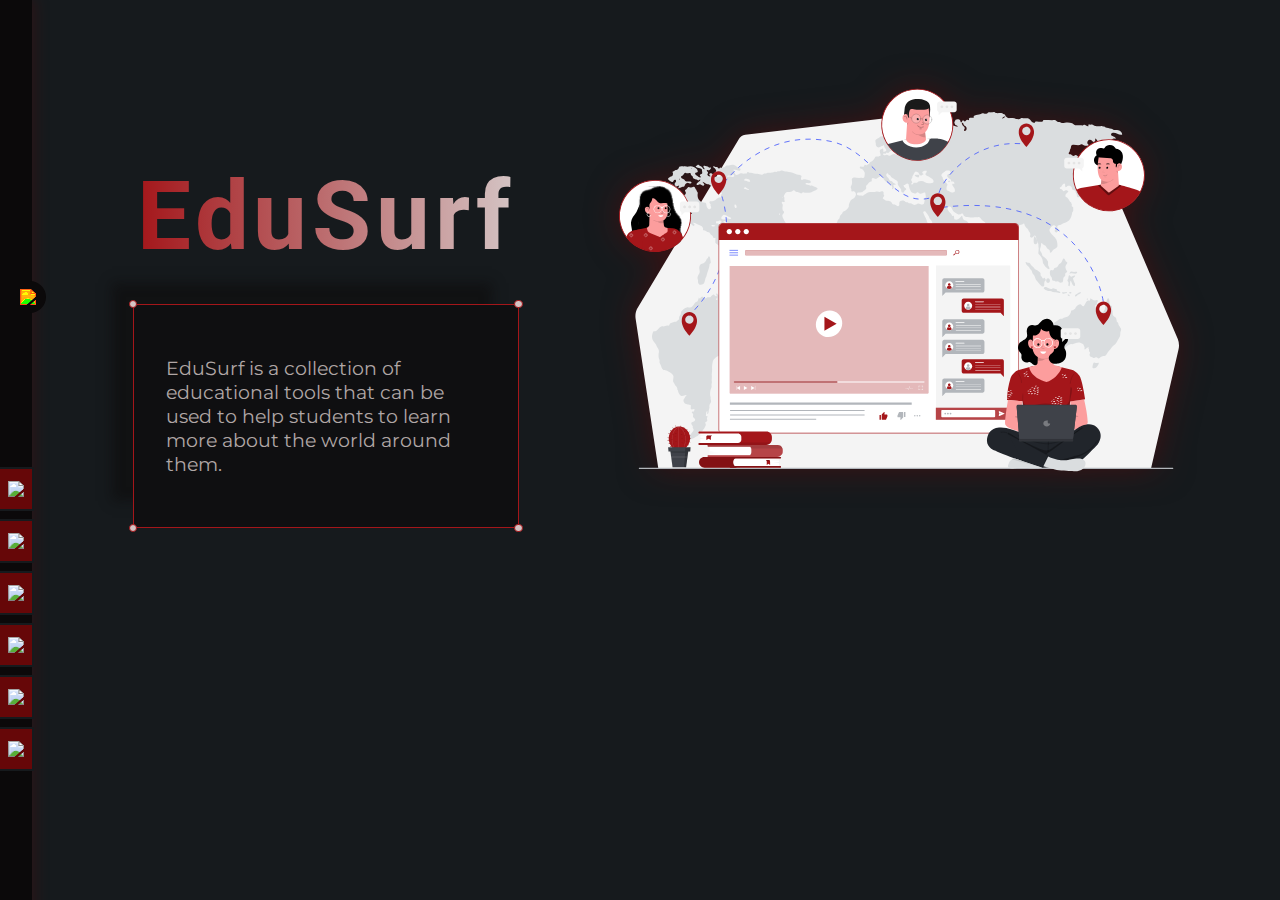
==== src/index.html @ d07c97ca "Merge branch 'main' of https://github.com/Murf-y/Classified" ====
<!DOCTYPE html>
<html lang="en">
<head>
    <meta charset="UTF-8">
    <meta http-equiv="X-UA-Compatible" content="IE=edge">
    <meta name="viewport" content="width=device-width, initial-scale=1.0">

    <link href= "styles/index.css" rel=stylesheet>
    <link href= "styles/nav.css" rel=stylesheet>
    <link rel="preconnect" href="https://fonts.googleapis.com">
    <link rel="preconnect" href="https://fonts.gstatic.com" crossorigin>
    <link href="https://fonts.googleapis.com/css2?family=Montserrat:wght@459&family=Roboto:ital,wght@1,500&display=swap" rel="stylesheet">


    <script src="js/navbar.js"                  defer type="module"></script>
    <script src="js/Tabs/dictionaryTab.js"      defer type="module"></script>
    <script src="js/Tabs/calculatorTab.js"      defer type="module"></script>
    <script src="js/Tabs/translateTab.js"       defer type="module"></script>
    <script src="js/Tabs/notesTab.js"           defer type="module"></script>
    <script src="js/Tabs/searchBooksTab.js"     defer type="module"></script>
    <script src="js/Tabs/numberTab.js"          defer type="module"></script>  

    <!--TODO: Change to the actual name-->
    <title>EduSurf</title>

</head>
<body>
    <div class="navbar">
        
        <div class="navbar-logo" href="#"></div>
        <div class="spacer"></div>
        <div class="navbar-controller">
                <img class="navbar-controller-icon right-icon" src="../assets/icons/arrow-right.svg"></img>
        
        </div>
        <div class="spacer"></div>
        <div class="navbar-item closed" id="DictionaryTab">
            <img class="navbar-item-icon" src="../assets/icons/dictonary.svg"></img>
            <h2 class="navbar-item-text hidden">Dictonary</h2>
        </div>
        <div class="navbar-item closed" id="CalculatorTab">
            <img class="navbar-item-icon" src="../assets/icons/calculator.svg"></img>
            <h2 class="navbar-item-text hidden">Calculator</h2>
        </div>
        <div class="navbar-item closed" id="SearchBooksTab">
            <img class="navbar-item-icon" src="../assets/icons/search-books.svg"></img>
            <h2 class="navbar-item-text hidden">Books</h2>
        </div>
        <div class="navbar-item closed" id="TranslateTab">
            <img class="navbar-item-icon" src="../assets/icons/translate.svg"></img>
            <h2 class="navbar-item-text hidden">Translate</h2>
        </div>
        <div class="navbar-item closed" id="NotesTab">
            <img class="navbar-item-icon" src="../assets/icons/notes.svg"></img>
            <h2 class="navbar-item-text hidden">Notes</h2>
        </div>
        <div class="navbar-item closed" id="NumbersTab">
            <img class="navbar-item-icon" src="../assets/icons/numbers.svg"></img>
            <h2 class="navbar-item-text hidden">Numbers</h2>
        </div>
        <div class="spacer"></div>
    </div>
    <div class="main">
        <section class="head">
            <div class="about-container">    
                <div class="title">
                    EduSurf
                </div>
                <div class="dialogue" id="dialogue-top">
                    <div class="box">
                        <div id="corner-tl" class="box-corner"></div>
                        <div id="corner-tr" class="box-corner"></div>
                        <div id="corner-bl" class="box-corner"></div>
                        <div id="corner-br" class="box-corner"></div>
                        <p>EduSurf is a collection of educational tools that can be used to help students to learn more about the world around them.</p>
                    </div>
                </div>
            </div>
            <img class="title-image" src="../assets/images/School.svg">
            </img>
            
        </section>

        <section class="middle">
            <div class="dialogue" id="dialogue-bottom">
                <div class="box">
                    <div id="corner-tl" class="box-corner"></div>
                    <div id="corner-tr" class="box-corner"></div>
                    <div id="corner-bl" class="box-corner"></div>
                    <div id="corner-br" class="box-corner"></div>
                    <p>EduSurf is a collection of educational tools that can be used to help students to learn more about the world around them.</p>
                </div>
            </div>
            
        </section>
        
    </div>
</body>
</html>
---- src/styles/index.css ----
:root{
    /* TODO: These need to be renamed to the accurate usage*/
    --color-primary: #161A1D;
    --color-primary-rgb: 18,26,29;
    --color-secondary: #0B090A;
    --color-secondary-rgb: 11,9,10;
    --color-tertiary: #660708;
    --color-tertiary-rgb: 102,7,8;
    --text-primary: #A4161A;
    --text-primary-rgb: 164,22,26;
    --text-secondary: #BA181B;
    --text-secondary-rgb: 186,24,27;
    --text-tertiary:#B1A7A6;
    --text-tertiary-rgb: 177,167,166;
    --text-quaternary: #d4c4c4;
    --text-quaternary-rgb: 212,196,196;

    --navbar-width: 2rem;
}

body{
    background-color: var(--color-primary);
    margin: 0;
    padding: 0;
    font-family: 'Montserrat', sans-serif;
}

.hidden{
    display: none;
}


.main {
    /*  TODO: decide whether to make the navbar goes above
        TODO  the main page or below it. */
    margin-left: var(--navbar-width);
    width: calc(100% - var(--navbar-width));
    height: 100%;
    z-index: 0;
    transition: all 0.5s;
}

.head{
    display: flex;
    justify-content: space-evenly;
    align-items: flex-start;

}

.about-container{
    display: flex;
    flex-direction: column;
    justify-content: space-between;
    align-items: center;
}
.title-image{
    width:35rem;
    height:35rem;
    filter: drop-shadow(0px 0px 1rem rgba(var(--color-tertiary-rgb),0.5));
}

.title{
    font-size: 6rem;
    font-family: 'Roboto', sans-serif;
    font-weight: 700;
    margin-top: 10rem;
    letter-spacing: 0.3rem;
    background-image: linear-gradient(to right, var(--text-primary), var(--text-quaternary));
    background-size: 100%;
    background-repeat: repeat;
    transition: all 0.5s;
    -webkit-background-clip: text;
    -webkit-text-fill-color: transparent;
    -moz-background-clip: text;
    -moz-text-fill-color: transparent;
    -o-background-clip: text;
    -o-text-fill-color: transparent;

}
.title:hover{
    transform: scale(1.1) translateY(-1rem);
}
.dialogue{
    display: flex;
    justify-content: center;
    align-items: center;
    color: var(--text-tertiary);
    margin-top: 2rem;
    font-size: 1.2rem;
}
.dialogue:hover{
    color: var(--text-quaternary);
}

#dialogue-bottom{
    display: none;
}
.box-corner {
    height: 0.4rem;
    width: 0.4rem;
    border-radius: 50%;
    border: 1px solid var(--text-primary);
    background-color: var(--text-quaternary);
    position: absolute;
}
.box {
    background-color: rgba(var(--color-secondary-rgb),0.6);
    width: 20rem;
    padding: 2rem;
    border: 0.05rem solid var(--text-primary);
    transition: all 0.5s;
    position: relative;
    box-shadow: -1.5rem -1.5rem 0.7rem -0.2rem rgba(var(--color-secondary-rgb),0.5);
}
.box:hover{
    transform: scale(1.1) translateY(-0.1rem);
    background-color: rgba(var(--color-secondary-rgb),0.7);
}
#corner-tl {
    top: -5px;
    left: -5px;
}

#corner-tr {
    top: -5px;
    right: -5px;
}

#corner-br {
    bottom: -5px;
    right: -5px;
}

#corner-bl {
    bottom: -5px;
    left: -5px;
}




@media screen and (min-width : 1500px) {

    .title-image{
        width:50rem;
        height:50rem;
    }
    .title{   
        margin-top: 10rem;
        font-size: 8rem;
    }
    #dialogue-top{
        display: flex;
    }
    #dialogue-bottom{
        display: none;
    }
    .dialogue{
        margin-top: 5rem;
        margin-bottom: 6rem;
    }
    .box{
        width: 25rem;
        box-shadow: -2rem -2rem 0.7rem -0.2rem rgba(var(--color-secondary-rgb),0.5);

    }
}
@media screen and (max-width: 1080px) {

    .title-image{
        width:20rem;
        height:20rem;
    }
    .title{   
        margin-top: 5rem;
        font-size: 6rem;
    }
    #dialogue-top{
        display: none;
    }
    #dialogue-bottom{
        display: flex;
    }
}
@media screen and (max-width: 800px) {
    .head{
        flex-direction: column;
    }
    .title{
        font-size: 5rem;
    }
    .head{
        align-items: center;
    }
    .dialogue{
        margin-top: 3rem;
        margin-bottom: 5rem;
    }
    .box{
        width: 15rem;
        box-shadow: -1rem -1rem 0.7rem -0.2rem rgba(var(--color-secondary-rgb),0.5);

    }
}
@media screen and (max-width: 400px) {
    .title-image{
        width: 15rem;
        height: 15rem;
    }
    .title{
        margin-top: 2rem;
        font-size: 2.5rem;
    }
    .box{
        width: 9rem;
        font-size:1rem;
    }
    .dialogue{
        margin-top: 4rem;
        margin-bottom: 5rem;
    }
}

@media screen and (max-width: 300px) {
    .title-image{
        width: 10rem;
        height: 10rem;
    }
    .title{
        margin-top: 1rem;
        font-size: 2rem;
    }
    .box{
        width: 8rem;
        font-size:1rem;
    }
}
---- src/styles/nav.css ----
.navbar{
    background-color: var(--color-secondary);
    height: 100vh;
    width: var(--navbar-width);
    position: fixed;
    top: 0;
    left: 0;
    z-index: 1;
    display: flex;
    flex-direction: column;
    justify-content: flex-start;
    align-items: center;
    box-shadow: 0.01rem 0 1rem 0.1rem rgba(var(--color-tertiary-rgb),0.3);
    padding-top: 2rem;
    transition: 0.5s;
}
.spacer{
    flex-grow: 2;
}


.navbar-logo{
    width: 80%;
    height: 6rem;
    display: flex;
    justify-content: center;
    flex-direction: column;
    align-items: center;
    background-size: cover;
    background-repeat: no-repeat;
    filter: invert(2%) sepia(0%) saturate(7296%) hue-rotate(395deg) brightness(70%) contrast(100%); 
    background-image: url("../../assets/images/logo.svg");
    border-radius:1rem;
    transition: all 0.5s;

}

.navbar-item{
    border: 2px solid var(--color-primary);
    margin-bottom: 0.5rem;
    font-size: 0.7rem;
    font-weight: bold;
    max-height: 2.5rem;
    width: 100%;
    flex-grow: 1;
    background-color: var(--color-tertiary);
    text-transform: uppercase;
    text-decoration: none;
    display: flex;
    justify-content: center;
    align-items: center;
    transition:0.4s;
    cursor: pointer;
}

.closed:hover{
    background-color: var(--text-secondary);
    border-radius: 0 2rem 2rem 0;
    padding-left: 4rem;

}
.opened{
    background-color: var(--text-secondary);
    border-radius: 0 2rem 2rem 0;
    padding-left: 4rem;
    padding-right: 1rem;
    justify-content: flex-start;
    box-shadow: 0 0.1rem 0.2rem var(--color-tertiary);
    transition: 0.4s;
    
}


.opened:hover{
    background-color: var(--text-primary);
    box-shadow: 0 0.05rem 0.1rem var(--color-tertiary);
    transform: translateY(-0.2rem);
}

.navbar-item-icon .navbar-item-text{
    transition: all 0.5s;
}

.navbar-controller{
    position: relative;
    display: flex;
    justify-content: center;
    align-items: center;
    width: 2.2rem;
    height: 2rem;
    margin-left: calc(var(--navbar-width)  +  calc(var(--navbar-width) - 3rem)/2);
    background-color: var(--color-secondary);
    border-radius: 0 1rem 1rem 0;
    transition: all 0.5s;
}

.navbar-controller-icon{
    cursor: pointer;
    filter: invert(6%) sepia(52%) saturate(7296%) hue-rotate(352deg) brightness(103%) contrast(101%); 
    transition: 0.4s;
}

.right-icon:hover{
    transform: translateX(0.3rem) scaleX(1.2);
}

.left-icon:hover{
    transform: translateX(-0.3rem) scaleX(1.2);
}
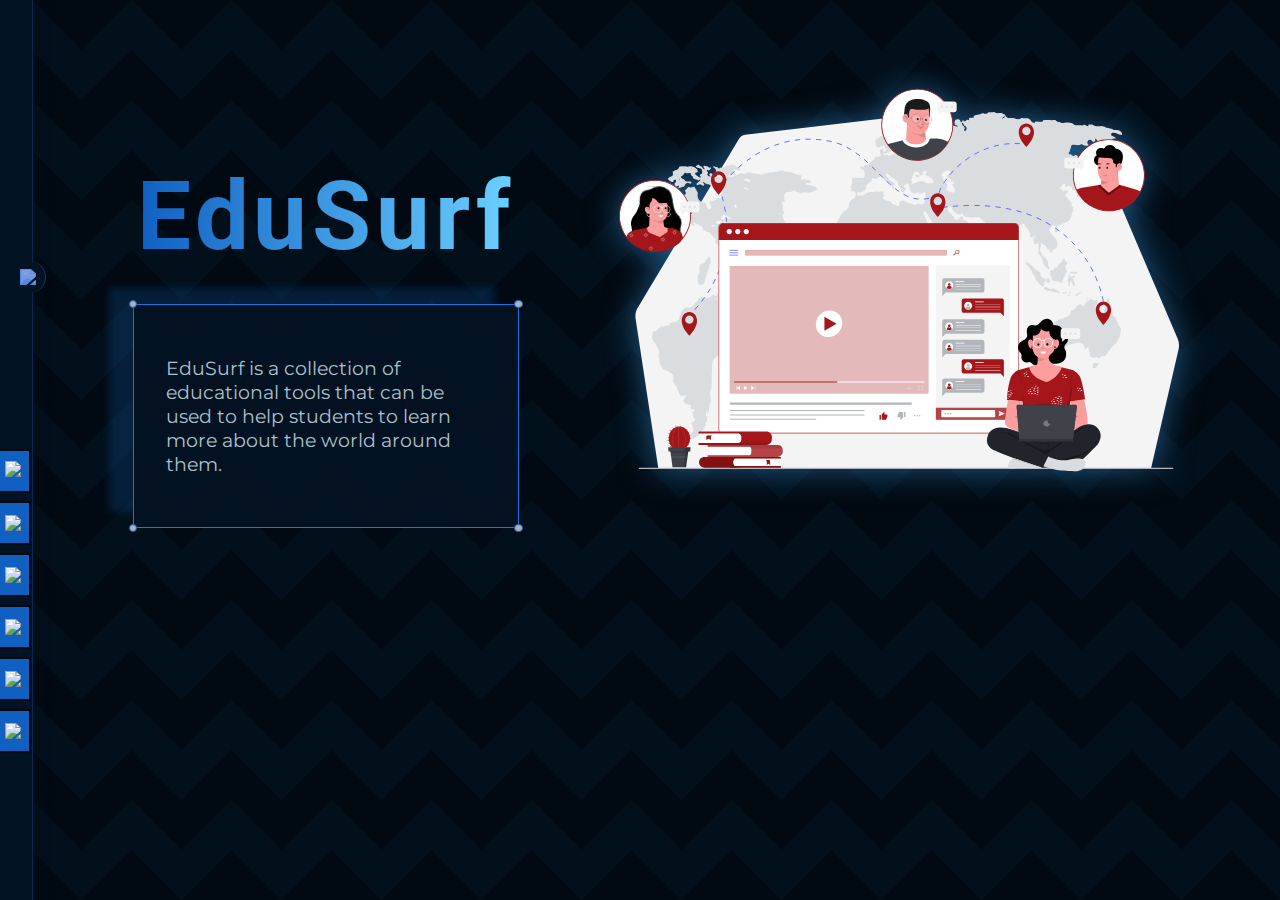
==== commit 19b27c40: ":fire: added the dictionary page" ====
--- a/src/index.html
+++ b/src/index.html
@@ -7,18 +7,10 @@
 
     <link href= "styles/index.css" rel=stylesheet>
     <link href= "styles/nav.css" rel=stylesheet>
+    <link href= "styles/variables.css" rel=stylesheet>
     <link rel="preconnect" href="https://fonts.googleapis.com">
     <link rel="preconnect" href="https://fonts.gstatic.com" crossorigin>
     <link href="https://fonts.googleapis.com/css2?family=Montserrat:wght@459&family=Roboto:ital,wght@1,500&display=swap" rel="stylesheet">
-
-
-    <script src="js/navbar.js"                  defer type="module"></script>
-    <script src="js/Tabs/dictionaryTab.js"      defer type="module"></script>
-    <script src="js/Tabs/calculatorTab.js"      defer type="module"></script>
-    <script src="js/Tabs/translateTab.js"       defer type="module"></script>
-    <script src="js/Tabs/notesTab.js"           defer type="module"></script>
-    <script src="js/Tabs/searchBooksTab.js"     defer type="module"></script>
-    <script src="js/Tabs/numberTab.js"          defer type="module"></script>  
 
     <!--TODO: Change to the actual name-->
     <title>EduSurf</title>
@@ -27,35 +19,37 @@
 <body>
     <div class="navbar">
         
-        <div class="navbar-logo" href="#"></div>
+        <div class="navbar-logo"></div>
         <div class="spacer"></div>
         <div class="navbar-controller">
-                <img class="navbar-controller-icon right-icon" src="../assets/icons/arrow-right.svg"></img>
+                <img class="navbar-controller-icon right-icon" src="../../assets/icons/arrow-right.svg"></img>
         
         </div>
         <div class="spacer"></div>
-        <div class="navbar-item closed" id="DictionaryTab">
-            <img class="navbar-item-icon" src="../assets/icons/dictonary.svg"></img>
-            <h2 class="navbar-item-text hidden">Dictonary</h2>
+        <div class="navbar-item closed" >
+            <a href="pages/dictionary.html" style="text-decoration: none;">
+                <img class="navbar-item-icon" src="../../assets/icons/dictonary.svg"></img>
+                <h2 class="navbar-item-text hidden">Dictonary</h2>
+            </a>
         </div>
-        <div class="navbar-item closed" id="CalculatorTab">
-            <img class="navbar-item-icon" src="../assets/icons/calculator.svg"></img>
+        <div class="navbar-item closed">
+            <img class="navbar-item-icon" src="../../assets/icons/calculator.svg"></img>
             <h2 class="navbar-item-text hidden">Calculator</h2>
         </div>
-        <div class="navbar-item closed" id="SearchBooksTab">
-            <img class="navbar-item-icon" src="../assets/icons/search-books.svg"></img>
+        <div class="navbar-item closed">
+            <img class="navbar-item-icon" src="../../assets/icons/search-books.svg"></img>
             <h2 class="navbar-item-text hidden">Books</h2>
         </div>
-        <div class="navbar-item closed" id="TranslateTab">
-            <img class="navbar-item-icon" src="../assets/icons/translate.svg"></img>
+        <div class="navbar-item closed">
+            <img class="navbar-item-icon" src="../../assets/icons/translate.svg"></img>
             <h2 class="navbar-item-text hidden">Translate</h2>
         </div>
-        <div class="navbar-item closed" id="NotesTab">
-            <img class="navbar-item-icon" src="../assets/icons/notes.svg"></img>
+        <div class="navbar-item closed">
+            <img class="navbar-item-icon" src="../../assets/icons/notes.svg"></img>
             <h2 class="navbar-item-text hidden">Notes</h2>
         </div>
-        <div class="navbar-item closed" id="NumbersTab">
-            <img class="navbar-item-icon" src="../assets/icons/numbers.svg"></img>
+        <div class="navbar-item closed">
+            <img class="navbar-item-icon" src="../../assets/icons/numbers.svg"></img>
             <h2 class="navbar-item-text hidden">Numbers</h2>
         </div>
         <div class="spacer"></div>
@@ -76,7 +70,7 @@
                     </div>
                 </div>
             </div>
-            <img class="title-image" src="../assets/images/School.svg">
+            <img class="title-image" src="../../assets/images/School.svg">
             </img>
             
         </section>
@@ -95,5 +89,9 @@
         </section>
         
     </div>
+
+
+
+    <script src="js/navbar.js"                  defer type="module"></script>
 </body>
 </html>--- a/src/styles/index.css
+++ b/src/styles/index.css
@@ -1,28 +1,9 @@
-:root{
-    /* TODO: These need to be renamed to the accurate usage*/
-    --color-primary: #161A1D;
-    --color-primary-rgb: 18,26,29;
-    --color-secondary: #0B090A;
-    --color-secondary-rgb: 11,9,10;
-    --color-tertiary: #660708;
-    --color-tertiary-rgb: 102,7,8;
-    --text-primary: #A4161A;
-    --text-primary-rgb: 164,22,26;
-    --text-secondary: #BA181B;
-    --text-secondary-rgb: 186,24,27;
-    --text-tertiary:#B1A7A6;
-    --text-tertiary-rgb: 177,167,166;
-    --text-quaternary: #d4c4c4;
-    --text-quaternary-rgb: 212,196,196;
-
-    --navbar-width: 2rem;
-}
-
 body{
-    background-color: var(--color-primary);
+    background-color: var(--color-darkblue-1);
     margin: 0;
     padding: 0;
     font-family: 'Montserrat', sans-serif;
+    height: 100vh;
 }
 
 .hidden{
@@ -31,13 +12,20 @@
 
 
 .main {
-    /*  TODO: decide whether to make the navbar goes above
-        TODO  the main page or below it. */
     margin-left: var(--navbar-width);
     width: calc(100% - var(--navbar-width));
-    height: 100%;
     z-index: 0;
     transition: all 0.5s;
+    height: 100%;
+    --stripe: var(--color-darkblue-1-2);
+    --bg: var(--color-darkblue-1);
+
+    background: linear-gradient(135deg, var(--bg) 25%, transparent 25%) -50px 0,
+      linear-gradient(225deg, var(--bg) 25%, transparent 25%) -50px 0,
+      linear-gradient(315deg, var(--bg) 25%, transparent 25%),
+      linear-gradient(45deg, var(--bg) 25%, transparent 25%);
+    background-size: 100px 100px;
+    background-color: var(--stripe);
 }
 
 .head{
@@ -56,7 +44,11 @@
 .title-image{
     width:35rem;
     height:35rem;
-    filter: drop-shadow(0px 0px 1rem rgba(var(--color-tertiary-rgb),0.5));
+    filter: drop-shadow(0px 0px 1rem rgba(var(--color-lightblue-1-rgb),0.5));
+    user-select: none;
+    -moz-user-select: none;
+    -webkit-user-select: none;
+    -ms-user-select: none;
 }
 
 .title{
@@ -65,10 +57,15 @@
     font-weight: 700;
     margin-top: 10rem;
     letter-spacing: 0.3rem;
-    background-image: linear-gradient(to right, var(--text-primary), var(--text-quaternary));
+    background-image: linear-gradient(to right, var(--color-blue-1), var(--color-lightblue-2));
     background-size: 100%;
     background-repeat: repeat;
     transition: all 0.5s;
+
+    -webkit-text-stroke-width: 0.005rem;
+    -webkit-text-stroke-color: rgba(var(--color-blue-1-rgb),0.5);
+
+    background-clip: text;
     -webkit-background-clip: text;
     -webkit-text-fill-color: transparent;
     -moz-background-clip: text;
@@ -76,6 +73,11 @@
     -o-background-clip: text;
     -o-text-fill-color: transparent;
 
+    user-select: none;
+    -moz-user-select: none;
+    -webkit-user-select: none;
+    -ms-user-select: none;
+
 }
 .title:hover{
     transform: scale(1.1) translateY(-1rem);
@@ -84,12 +86,12 @@
     display: flex;
     justify-content: center;
     align-items: center;
-    color: var(--text-tertiary);
+    color: var(--color-greyblue-1);
     margin-top: 2rem;
     font-size: 1.2rem;
 }
 .dialogue:hover{
-    color: var(--text-quaternary);
+    color: var(--color-greyblue-2);
 }
 
 #dialogue-bottom{
@@ -99,22 +101,23 @@
     height: 0.4rem;
     width: 0.4rem;
     border-radius: 50%;
-    border: 1px solid var(--text-primary);
-    background-color: var(--text-quaternary);
+    border: 1px solid var(--color-blue-1);
+    background-color: var(--color-greyblue-2);
     position: absolute;
 }
 .box {
-    background-color: rgba(var(--color-secondary-rgb),0.6);
+    background-color: rgba(var(--color-darkblue-2-rgb),0.8);
     width: 20rem;
     padding: 2rem;
-    border: 0.05rem solid var(--text-primary);
+    border: 0.05rem solid var(--color-blue-2);
     transition: all 0.5s;
     position: relative;
-    box-shadow: -1.5rem -1.5rem 0.7rem -0.2rem rgba(var(--color-secondary-rgb),0.5);
+    box-shadow: -1.5rem -1rem 0.5rem 0rem rgba(var(--color-blue-2-rgb),0.2);
 }
 .box:hover{
     transform: scale(1.1) translateY(-0.1rem);
-    background-color: rgba(var(--color-secondary-rgb),0.7);
+    background-color: rgba(var(--color-darkblue-1-rgb),0.7);
+    box-shadow: -1rem 1rem 0.5rem 0rem rgba(var(--color-lightblue-1-rgb),0.4);
 }
 #corner-tl {
     top: -5px;
@@ -161,8 +164,6 @@
     }
     .box{
         width: 25rem;
-        box-shadow: -2rem -2rem 0.7rem -0.2rem rgba(var(--color-secondary-rgb),0.5);
-
     }
 }
 @media screen and (max-width: 1080px) {
@@ -198,7 +199,7 @@
     }
     .box{
         width: 15rem;
-        box-shadow: -1rem -1rem 0.7rem -0.2rem rgba(var(--color-secondary-rgb),0.5);
+        box-shadow: -1.5rem -0.9rem 0.5rem 0rem rgba(var(--color-blue-2-rgb),0.2);
 
     }
 }
@@ -232,6 +233,10 @@
     }
     .box{
         width: 8rem;
-        font-size:1rem;
-    }
-}
+        font-size:0.9rem;
+        box-shadow: -0.5rem -1rem 0.5rem 0rem rgba(var(--color-blue-2-rgb),0.2);
+    }
+    .box:hover{
+        box-shadow: -0.5rem 1rem 0.5rem 0rem rgba(var(--color-lightblue-2-rgb),0.2);
+    }
+}
--- a/src/styles/nav.css
+++ b/src/styles/nav.css
@@ -1,17 +1,21 @@
+a{
+    color: black;
+
+}
 .navbar{
-    background-color: var(--color-secondary);
+    background-color: var(--color-darkblue-2);
     height: 100vh;
     width: var(--navbar-width);
     position: fixed;
     top: 0;
     left: 0;
-    z-index: 1;
     display: flex;
     flex-direction: column;
     justify-content: flex-start;
     align-items: center;
-    box-shadow: 0.01rem 0 1rem 0.1rem rgba(var(--color-tertiary-rgb),0.3);
-    padding-top: 2rem;
+    box-shadow: 0.05rem 0 1rem 0.1rem rgba(var(--color-darkblue-2-rgb),0.3);
+    padding-top: 1rem;
+    border-right: 0.01rem solid rgba(var(--color-blue-1-rgb),0.3);
     transition: 0.5s;
 }
 .spacer{
@@ -20,60 +24,98 @@
 
 
 .navbar-logo{
-    width: 80%;
-    height: 6rem;
+    width: 70%;
+    height: 10%;
     display: flex;
     justify-content: center;
     flex-direction: column;
     align-items: center;
-    background-size: cover;
+    background-size: contain;
     background-repeat: no-repeat;
-    filter: invert(2%) sepia(0%) saturate(7296%) hue-rotate(395deg) brightness(70%) contrast(100%); 
+    filter: invert(31%) sepia(95%) saturate(1047%) hue-rotate(189deg) brightness(70%) contrast(103%);
     background-image: url("../../assets/images/logo.svg");
-    border-radius:1rem;
     transition: all 0.5s;
 
 }
+.navbar-logo:hover{
+    transform: scale(1.1);
+    filter: invert(31%) sepia(95%) saturate(1047%) hue-rotate(190deg) brightness(85%) contrast(103%);
+}
 
 .navbar-item{
-    border: 2px solid var(--color-primary);
+    border: 2px solid var(--color-darkblue-1);
     margin-bottom: 0.5rem;
+    margin-right: 0.4rem;
     font-size: 0.7rem;
     font-weight: bold;
     max-height: 2.5rem;
     width: 100%;
     flex-grow: 1;
-    background-color: var(--color-tertiary);
+    background-color: var(--color-blue-1);
     text-transform: uppercase;
     text-decoration: none;
     display: flex;
     justify-content: center;
     align-items: center;
     transition:0.4s;
+    user-select: none;
+    -moz-user-select: none;
+    -webkit-user-select: none;
+    -ms-user-select: none;
     cursor: pointer;
 }
 
+.navbar-item-home{
+    margin-top: 1rem;
+    width: 100%;
+    flex-grow: 1;
+    text-transform: uppercase;
+    text-decoration: none;
+    display: flex;
+    justify-content: center;
+    align-items: center;
+    transition:0.4s;
+    user-select: none;
+    -moz-user-select: none;
+    -webkit-user-select: none;
+    -ms-user-select: none;
+    cursor: pointer;
+}
+.navbar-item-home-icon:hover{
+    transform: scale(1.1) translateY(-0.2rem);
+    filter: invert(31%) sepia(95%) saturate(1047%) hue-rotate(190deg) brightness(90%) contrast(70%);
+}
+.navbar-item-home-icon{
+    transition: all 0.4s;
+    filter: invert(31%) sepia(95%) saturate(1047%) hue-rotate(190deg) brightness(85%) contrast(103%);
+}
+
 .closed:hover{
-    background-color: var(--text-secondary);
+    background-color: var(--color-lightblue-1);
     border-radius: 0 2rem 2rem 0;
     padding-left: 4rem;
 
 }
+
+
+.closed:hover > .navbar-item-icon{
+    padding-right: 0.5rem;
+}
 .opened{
-    background-color: var(--text-secondary);
+    background-color: var(--color-blue-2);
     border-radius: 0 2rem 2rem 0;
     padding-left: 4rem;
     padding-right: 1rem;
     justify-content: flex-start;
-    box-shadow: 0 0.1rem 0.2rem var(--color-tertiary);
+    box-shadow: 0 0.1rem 0.2rem var(--color-blue-1);
     transition: 0.4s;
     
 }
 
 
 .opened:hover{
-    background-color: var(--text-primary);
-    box-shadow: 0 0.05rem 0.1rem var(--color-tertiary);
+    background-color: var(--color-lightblue-1);
+    box-shadow: 0 0.05rem 0.1rem var(--color-lightblue-1);
     transform: translateY(-0.2rem);
 }
 
@@ -89,14 +131,19 @@
     width: 2.2rem;
     height: 2rem;
     margin-left: calc(var(--navbar-width)  +  calc(var(--navbar-width) - 3rem)/2);
-    background-color: var(--color-secondary);
+    background-color: var(--color-darkblue-2);
     border-radius: 0 1rem 1rem 0;
+    border-right: 0.1rem solid rgba(var(--color-blue-1-rgb),0.5);
     transition: all 0.5s;
 }
 
 .navbar-controller-icon{
+    user-select: none;
+    -moz-user-select: none;
+    -webkit-user-select: none;
+    -ms-user-select: none;
     cursor: pointer;
-    filter: invert(6%) sepia(52%) saturate(7296%) hue-rotate(352deg) brightness(103%) contrast(101%); 
+    filter: invert(31%) sepia(95%) saturate(1047%) hue-rotate(189deg) brightness(87%) contrast(103%);
     transition: 0.4s;
 }
 
--- a/src/styles/variables.css
+++ b/src/styles/variables.css
@@ -0,0 +1,21 @@
+:root{
+    --color-darkblue-1:#010a12;
+    --color-darkblue-1-rgb: 1,10,18;
+    --color-darkblue-1-2:#02101b;
+    --color-darkblue-2:#041324;
+    --color-darkblue-2-rgb: 4,19,36;
+    --color-blue-1:#1060c2;
+    --color-blue-1-rgb: 16,96,194;
+    --color-blue-2:#1A74E2;
+    --color-blue-2-rgb: 26,116,226;
+    --color-lightblue-1:#3FA0EF;
+    --color-lightblue-1-rgb: 63,160,239;
+    --color-lightblue-2:#6BD0FF;
+    --color-lightblue-2-rgb: 107,208,255;
+    --color-greyblue-1:#AAC2CC;
+    --color-greyblue-1-rgb: 170,194,204;
+    --color-greyblue-2:#B1B1B1;
+    --color-greyblue-2-rgb: 177,177,177;
+
+    --navbar-width: 2rem;
+}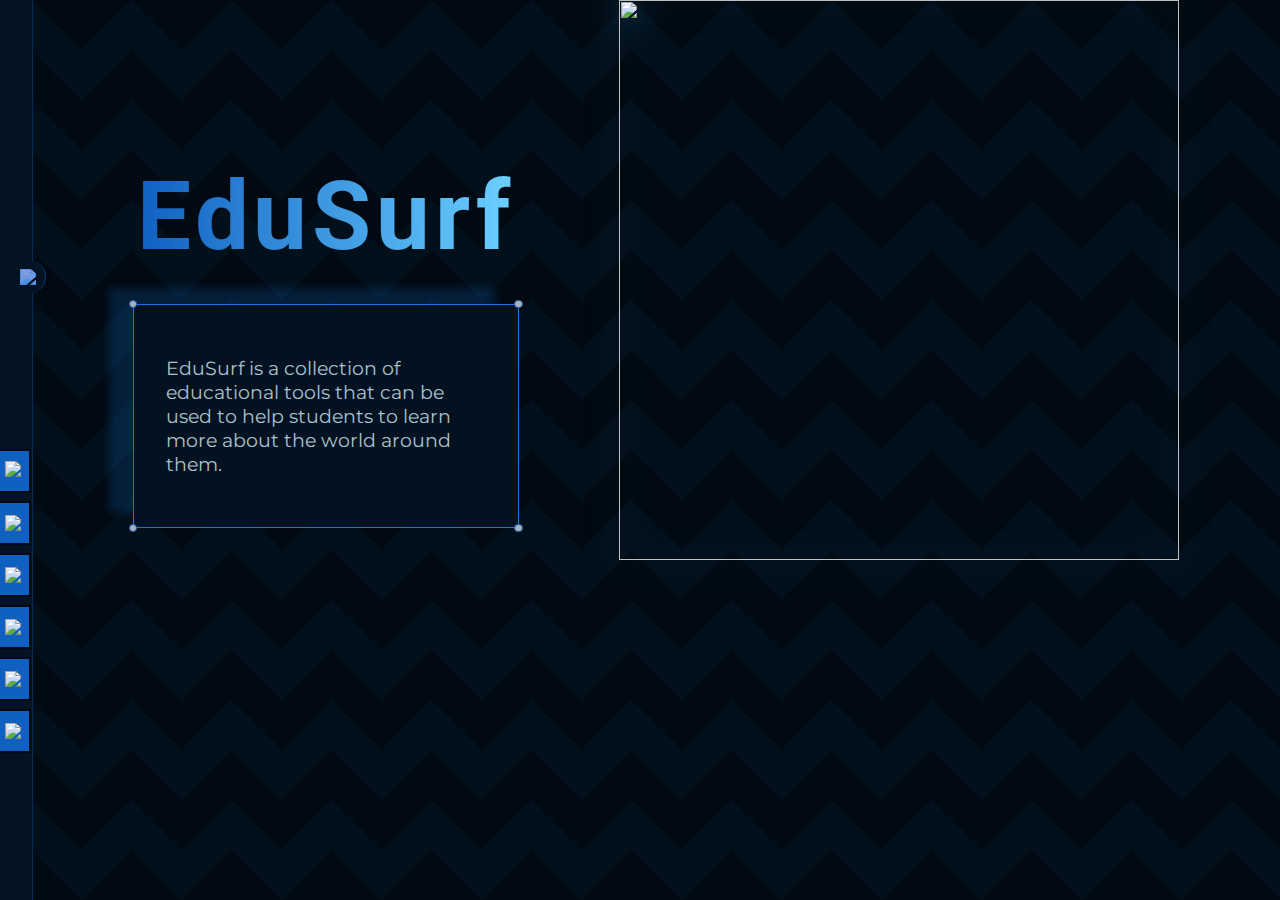
==== commit f38a9116: "changed project structure" ====
--- a/src/index.html
+++ b/src/index.html
@@ -5,6 +5,7 @@
     <meta http-equiv="X-UA-Compatible" content="IE=edge">
     <meta name="viewport" content="width=device-width, initial-scale=1.0">
 
+    <link rel="shortcut icon" type="image/jpg" href="assets/favicon.ico"/>
     <link href= "styles/index.css" rel=stylesheet>
     <link href= "styles/nav.css" rel=stylesheet>
     <link href= "styles/variables.css" rel=stylesheet>
@@ -22,34 +23,34 @@
         <div class="navbar-logo"></div>
         <div class="spacer"></div>
         <div class="navbar-controller">
-                <img class="navbar-controller-icon right-icon" src="../../assets/icons/arrow-right.svg"></img>
+                <img class="navbar-controller-icon right-icon" src="assets/icons/arrow-right.svg"></img>
         
         </div>
         <div class="spacer"></div>
         <div class="navbar-item closed" >
-            <a href="pages/dictionary.html" style="text-decoration: none;">
-                <img class="navbar-item-icon" src="../../assets/icons/dictonary.svg"></img>
+            <a href="dictionary.html" style="text-decoration: none;">
+                <img class="navbar-item-icon" src="assets/icons/dictonary.svg"></img>
                 <h2 class="navbar-item-text hidden">Dictonary</h2>
             </a>
         </div>
         <div class="navbar-item closed">
-            <img class="navbar-item-icon" src="../../assets/icons/calculator.svg"></img>
+            <img class="navbar-item-icon" src="assets/icons/calculator.svg"></img>
             <h2 class="navbar-item-text hidden">Calculator</h2>
         </div>
         <div class="navbar-item closed">
-            <img class="navbar-item-icon" src="../../assets/icons/search-books.svg"></img>
+            <img class="navbar-item-icon" src="assets/icons/search-books.svg"></img>
             <h2 class="navbar-item-text hidden">Books</h2>
         </div>
         <div class="navbar-item closed">
-            <img class="navbar-item-icon" src="../../assets/icons/translate.svg"></img>
+            <img class="navbar-item-icon" src="assets/icons/translate.svg"></img>
             <h2 class="navbar-item-text hidden">Translate</h2>
         </div>
         <div class="navbar-item closed">
-            <img class="navbar-item-icon" src="../../assets/icons/notes.svg"></img>
+            <img class="navbar-item-icon" src="assets/icons/notes.svg"></img>
             <h2 class="navbar-item-text hidden">Notes</h2>
         </div>
         <div class="navbar-item closed">
-            <img class="navbar-item-icon" src="../../assets/icons/numbers.svg"></img>
+            <img class="navbar-item-icon" src="assets/icons/numbers.svg"></img>
             <h2 class="navbar-item-text hidden">Numbers</h2>
         </div>
         <div class="spacer"></div>
@@ -70,7 +71,7 @@
                     </div>
                 </div>
             </div>
-            <img class="title-image" src="../../assets/images/School.svg">
+            <img class="title-image" src="assets/images/School.svg">
             </img>
             
         </section>
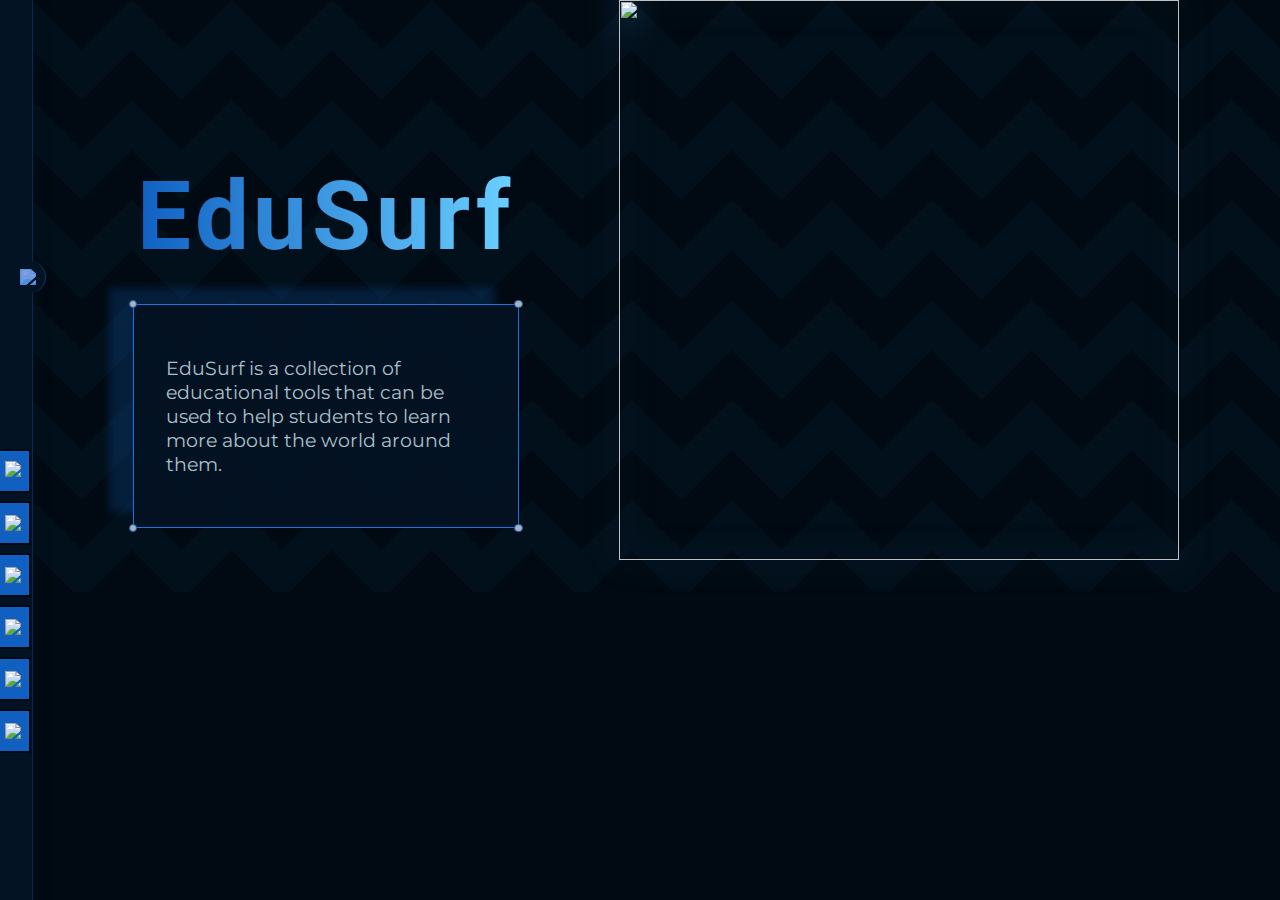
==== commit 09292703: "fixed some mobile issues" ====
--- a/src/index.html
+++ b/src/index.html
@@ -88,6 +88,8 @@
             </div>
             
         </section>
+
+        <div class="space-box"></div>
         
     </div>
 
--- a/src/styles/index.css
+++ b/src/styles/index.css
@@ -1,9 +1,10 @@
-body{
+
+html , body{
     background-color: var(--color-darkblue-1);
     margin: 0;
     padding: 0;
     font-family: 'Montserrat', sans-serif;
-    height: 100vh;
+    min-height: 100%;
 }
 
 .hidden{
@@ -14,9 +15,9 @@
 .main {
     margin-left: var(--navbar-width);
     width: calc(100% - var(--navbar-width));
+    height: 100%;
     z-index: 0;
     transition: all 0.5s;
-    height: 100%;
     --stripe: var(--color-darkblue-1-2);
     --bg: var(--color-darkblue-1);
 
@@ -117,7 +118,7 @@
 .box:hover{
     transform: scale(1.1) translateY(-0.1rem);
     background-color: rgba(var(--color-darkblue-1-rgb),0.7);
-    box-shadow: -1rem 1rem 0.5rem 0rem rgba(var(--color-lightblue-1-rgb),0.4);
+    box-shadow: -1rem 1rem 0.1rem 0rem rgba(var(--color-blue-2-rgb),0.4);
 }
 #corner-tl {
     top: -5px;
@@ -139,6 +140,10 @@
     left: -5px;
 }
 
+.space-box{
+    width: 100%;
+    height: 2rem;
+}
 
 
 
@@ -198,12 +203,13 @@
         margin-bottom: 5rem;
     }
     .box{
-        width: 15rem;
-        box-shadow: -1.5rem -0.9rem 0.5rem 0rem rgba(var(--color-blue-2-rgb),0.2);
+        width: 12rem;
+        box-shadow: -1rem -0.7rem 0.5rem 0rem rgba(var(--color-blue-2-rgb),0.2);
 
     }
 }
 @media screen and (max-width: 400px) {
+
     .title-image{
         width: 15rem;
         height: 15rem;
@@ -220,6 +226,14 @@
         margin-top: 4rem;
         margin-bottom: 5rem;
     }
+    .box{
+        width: 7rem;
+        font-size:0.85rem;
+        box-shadow: -0.6rem -0.4rem 0.5rem 0rem rgba(var(--color-blue-2-rgb),0.2);
+    }
+    .box:hover{
+        box-shadow: -0.5rem 0.7rem 0.5rem 0rem rgba(var(--color-lightblue-2-rgb),0.2);
+    }
 }
 
 @media screen and (max-width: 300px) {
@@ -234,9 +248,12 @@
     .box{
         width: 8rem;
         font-size:0.9rem;
-        box-shadow: -0.5rem -1rem 0.5rem 0rem rgba(var(--color-blue-2-rgb),0.2);
+        box-shadow: -0.5rem -0.3rem 0.5rem 0rem rgba(var(--color-blue-2-rgb),0.2);
     }
     .box:hover{
-        box-shadow: -0.5rem 1rem 0.5rem 0rem rgba(var(--color-lightblue-2-rgb),0.2);
-    }
-}
+        box-shadow: -0.4rem 0.6rem 0.5rem 0rem rgba(var(--color-lightblue-2-rgb),0.2);
+    }
+    .main{
+        height: 100vh;
+    }
+}
--- a/src/styles/nav.css
+++ b/src/styles/nav.css
@@ -17,6 +17,7 @@
     padding-top: 1rem;
     border-right: 0.01rem solid rgba(var(--color-blue-1-rgb),0.3);
     transition: 0.5s;
+    z-index: 10;
 }
 .spacer{
     flex-grow: 2;
@@ -33,7 +34,7 @@
     background-size: contain;
     background-repeat: no-repeat;
     filter: invert(31%) sepia(95%) saturate(1047%) hue-rotate(189deg) brightness(70%) contrast(103%);
-    background-image: url("../../assets/images/logo.svg");
+    background-image: url("../assets/images/logo.svg");
     transition: all 0.5s;
 
 }
@@ -101,6 +102,10 @@
 .closed:hover > .navbar-item-icon{
     padding-right: 0.5rem;
 }
+.closed{
+    animation: 1s fadeIn;
+    animation-fill-mode: forwards;
+}
 .opened{
     background-color: var(--color-blue-2);
     border-radius: 0 2rem 2rem 0;
@@ -110,6 +115,8 @@
     box-shadow: 0 0.1rem 0.2rem var(--color-blue-1);
     transition: 0.4s;
     
+    animation: 1s fadeIn;
+    animation-fill-mode: forwards;
 }
 
 
@@ -155,3 +162,38 @@
     transform: translateX(-0.3rem) scaleX(1.2);
 }
 
+
+
+@keyframes fadeIn {
+    from {
+
+        opacity: 0;
+    }
+    to {
+        opacity: 1;
+    }
+}
+@-moz-keyframes fadeIn {
+    from {
+        opacity: 0;
+    }
+    to {
+        opacity: 1;
+    }
+}
+@-webkit-keyframes fadeIn{
+    from {
+        opacity: 0;
+    }
+    to {
+        opacity: 1;
+    }
+}
+@-o-keyframes fadeIn{
+    from {
+        opacity: 0;
+    }
+    to {
+        opacity: 1;
+    }
+}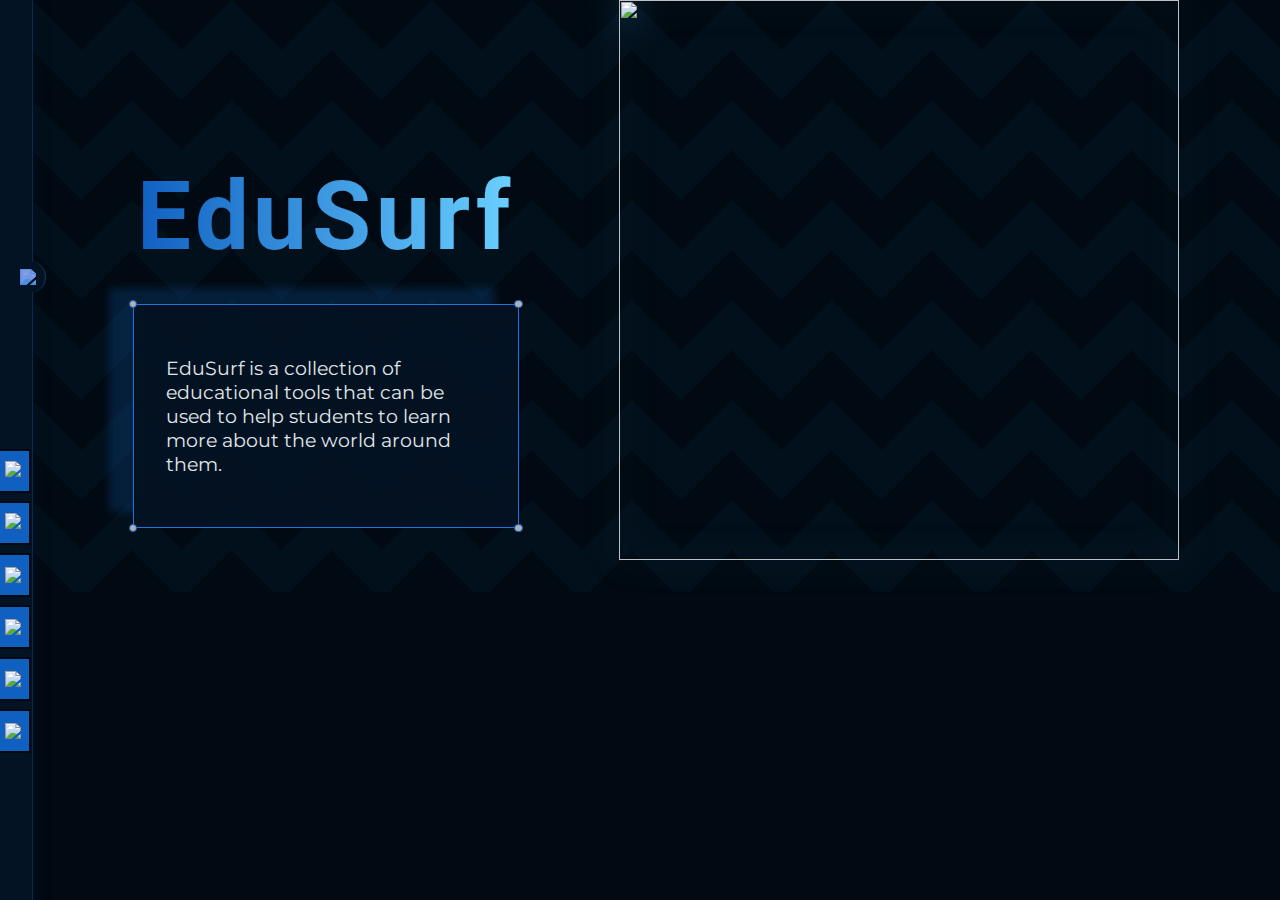
==== commit 5fa94669: "added calculator page" ====
--- a/src/index.html
+++ b/src/index.html
@@ -34,8 +34,10 @@
             </a>
         </div>
         <div class="navbar-item closed">
-            <img class="navbar-item-icon" src="assets/icons/calculator.svg"></img>
-            <h2 class="navbar-item-text hidden">Calculator</h2>
+            <a href="calculator.html" style="text-decoration: none;">
+                <img class="navbar-item-icon" src="assets/icons/calculator.svg"></img>
+                <h2 class="navbar-item-text hidden">Calculator</h2>
+            </a>
         </div>
         <div class="navbar-item closed">
             <img class="navbar-item-icon" src="assets/icons/search-books.svg"></img>
--- a/src/styles/variables.css
+++ b/src/styles/variables.css
@@ -4,6 +4,10 @@
     --color-darkblue-1-2:#02101b;
     --color-darkblue-2:#041324;
     --color-darkblue-2-rgb: 4,19,36;
+    --color-darkblue-2-1:#01152c;
+    --color-darkblue-2-2:#01152c;
+    --color-darkblue-3:#092235;
+    --color-darkblue-3-rgb: 9,34,53;
     --color-blue-1:#1060c2;
     --color-blue-1-rgb: 16,96,194;
     --color-blue-2:#1A74E2;
@@ -12,7 +16,9 @@
     --color-lightblue-1-rgb: 63,160,239;
     --color-lightblue-2:#6BD0FF;
     --color-lightblue-2-rgb: 107,208,255;
-    --color-greyblue-1:#AAC2CC;
+    --color-lightblue-3:#eef9ff;
+    --color-lightblue-3-rgb: 238,249,255; 
+    --color-greyblue-1:#e0e7eb;
     --color-greyblue-1-rgb: 170,194,204;
     --color-greyblue-2:#B1B1B1;
     --color-greyblue-2-rgb: 177,177,177;
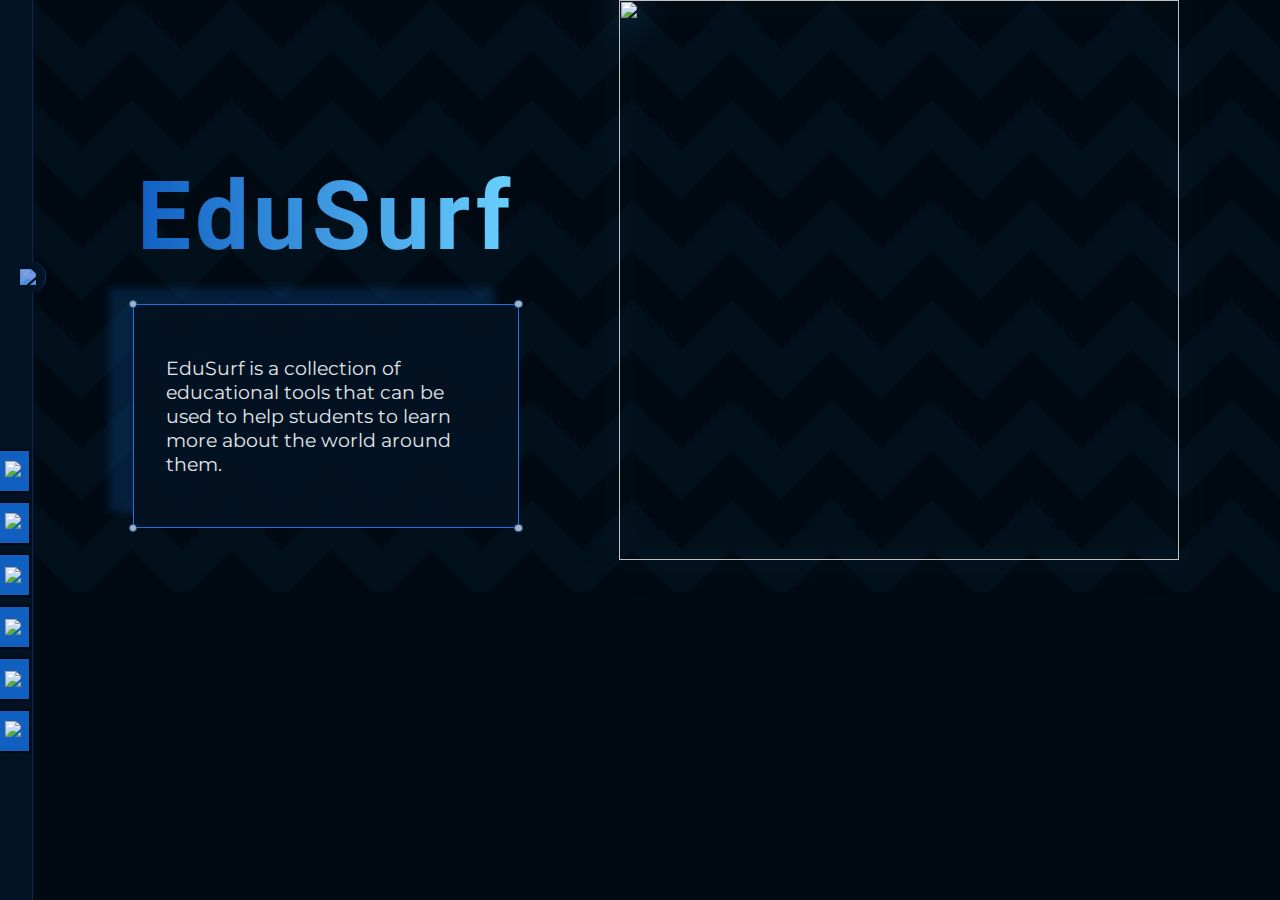
==== commit 40406c65: "Merge pull request #6 from Murf-y/dev" ====
--- a/src/index.html
+++ b/src/index.html
@@ -52,8 +52,10 @@
             <h2 class="navbar-item-text hidden">Notes</h2>
         </div>
         <div class="navbar-item closed">
-            <img class="navbar-item-icon" src="assets/icons/numbers.svg"></img>
-            <h2 class="navbar-item-text hidden">Numbers</h2>
+            <a href="numbers.html" style="text-decoration: none;">
+                <img class="navbar-item-icon" src="assets/icons/numbers.svg"></img>
+                <h2 class="navbar-item-text hidden">Calculator</h2>
+            </a>
         </div>
         <div class="spacer"></div>
     </div>
